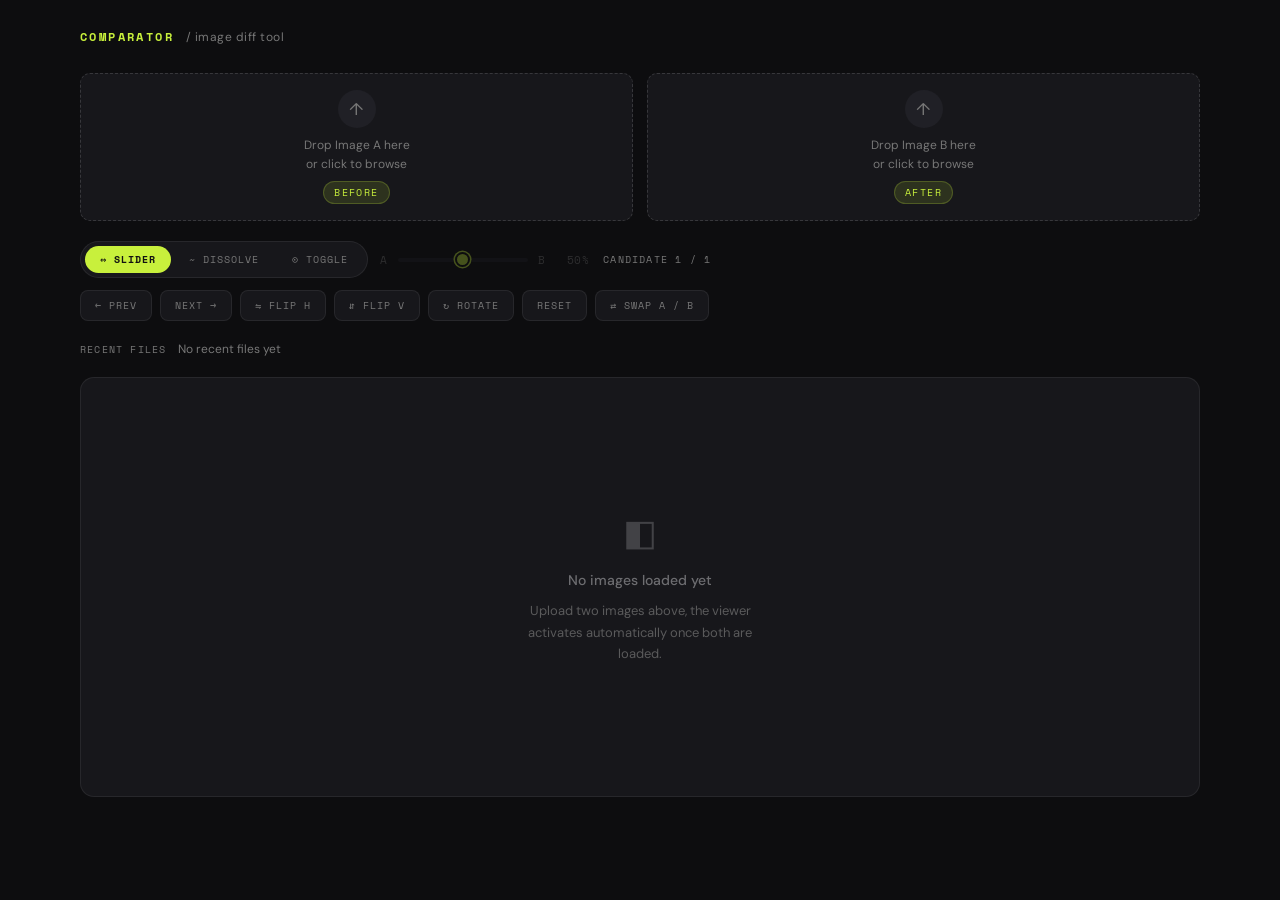
==== index.html @ 234795d9 "Prepare GitHub Pages deployment" ====
<!DOCTYPE html>
<html lang="en">
<head>
  <meta charset="UTF-8">
  <meta http-equiv="refresh" content="0; url=./src/index.html">
  <meta name="viewport" content="width=device-width, initial-scale=1.0">
  <title>Image Compare Website</title>
  <style>
    body {
      margin: 0;
      min-height: 100vh;
      display: grid;
      place-items: center;
      background: #0d0d0f;
      color: #ededf0;
      font-family: Arial, sans-serif;
    }
    a { color: #c8f03c; }
  </style>
</head>
<body>
  <p>Redirecting to the app. If nothing happens, <a href="./src/index.html">open it here</a>.</p>
</body>
</html>
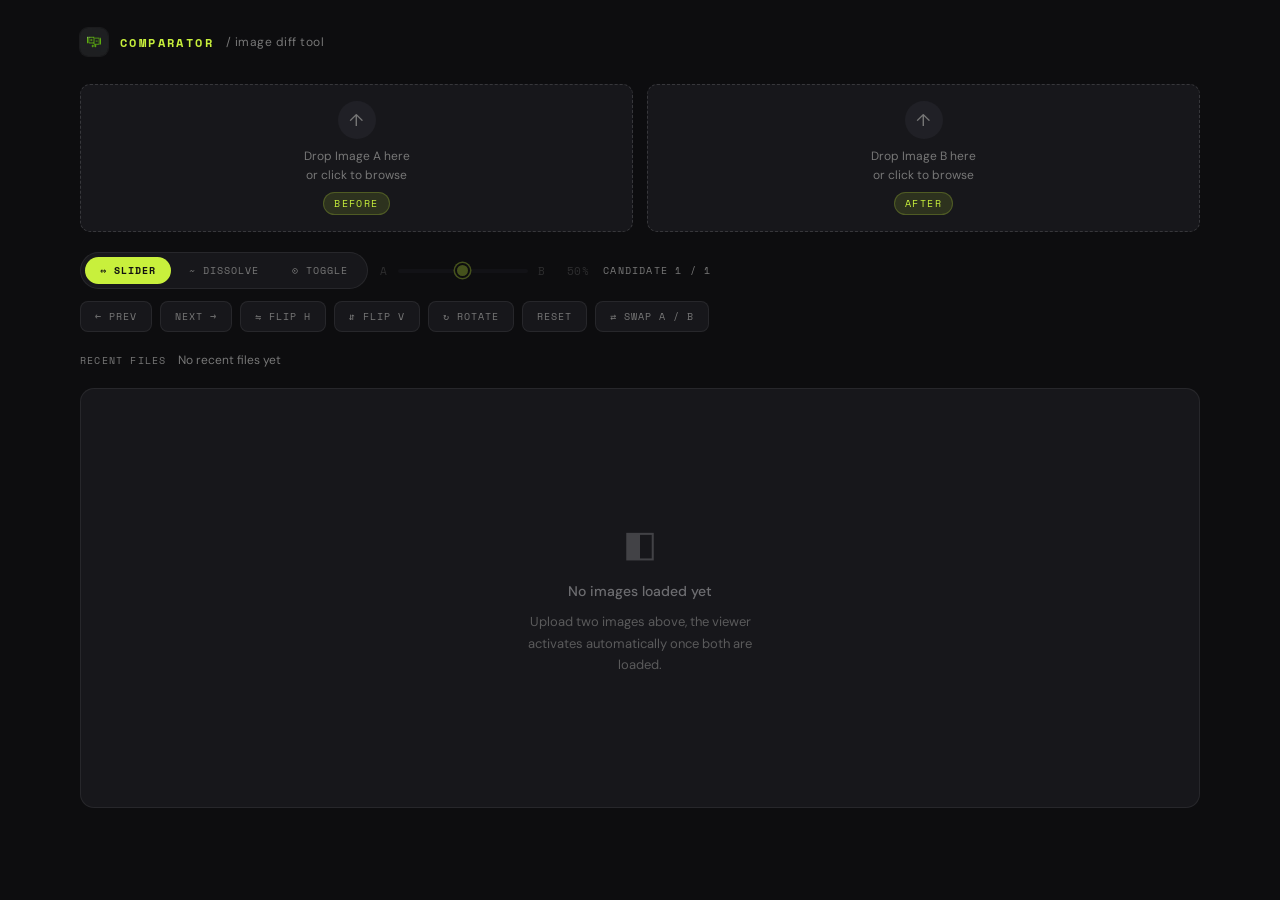
==== commit 4cd7389f: "Add custom favicon and logo" ====
--- a/index.html
+++ b/index.html
@@ -5,6 +5,8 @@
   <meta http-equiv="refresh" content="0; url=./src/index.html">
   <meta name="viewport" content="width=device-width, initial-scale=1.0">
   <title>Image Compare Website</title>
+  <link rel="icon" type="image/png" sizes="32x32" href="./assets/favicon-32.png">
+  <link rel="apple-touch-icon" sizes="180x180" href="./assets/favicon-180.png">
   <style>
     body {
       margin: 0;
